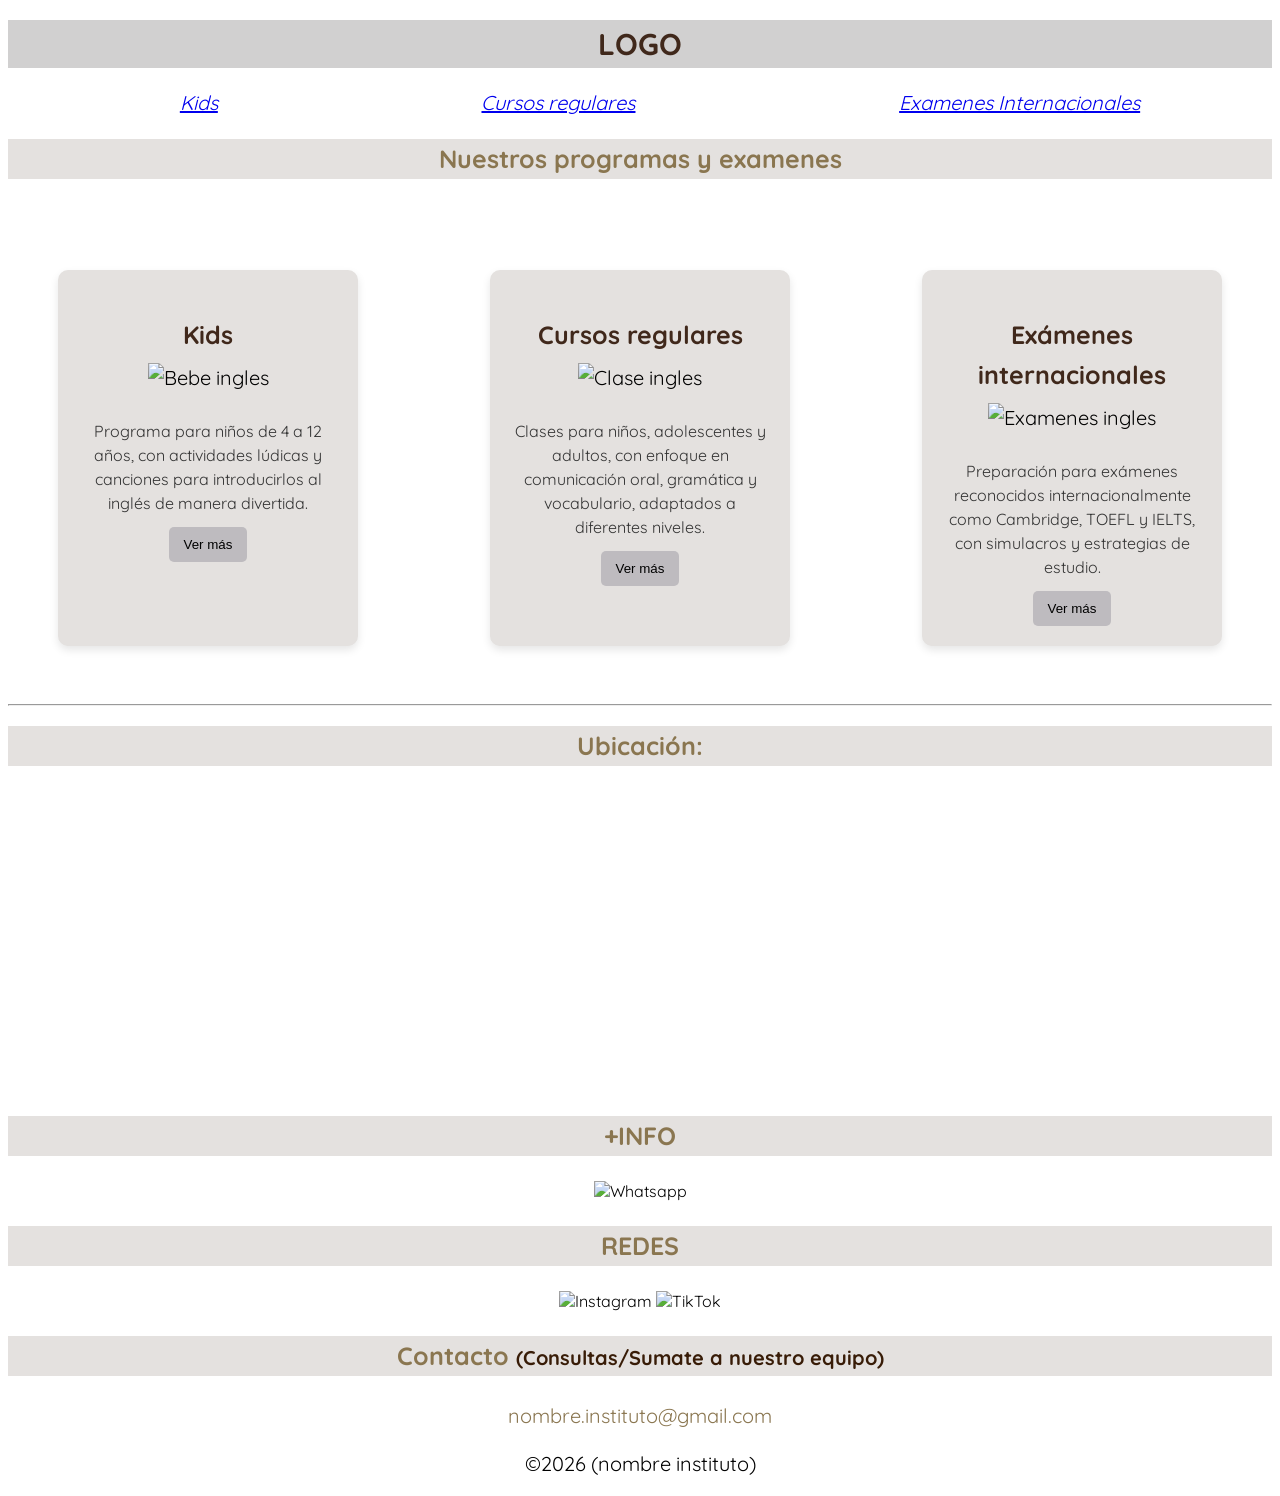
==== index.html @ f932bd29 "Primer commit" ====
<!DOCTYPE html>
<html lang="en">
<head>
    <link rel="stylesheet" href="CSS/style.css">
    <meta charset="UTF-8">
    <meta name="viewport" content="width=device-width, initial-scale=1.0">
   
   <link rel="preconnect" href="https://fonts.googleapis.com">
   <link rel="preconnect" href="https://fonts.gstatic.com" crossorigin>
   <link href="https://fonts.googleapis.com/css2?family=Quicksand:wght@300..700&display=swap" rel="stylesheet">
   <title>Proyecto 1</title>
</head>
<body>
 <header> 
    <h1>LOGO</h1> 
     <nav> 
        <ul class="li"> 
            <li> <a href="pages/Kids.html">Kids</a></li>
            <li><a href="pages/Cursos regulares.html">Cursos regulares</a></li>
            <li><a href="pages/Examenes internacionales.html">Examenes Internacionales</a></li>
        </ul>
     </nav>
</header>
<main>
<h2>Nuestros programas y examenes</h2>
    <section class="claseProductos">
        <div class="contenedorTarjetas">
            <div class="card">
                <h3>Kids</h3>
                <img src="https://encrypted-tbn0.gstatic.com/images?q=tbn:ANd9GcR-oJ-JEQVCtXuHlPVvUUHdgGwE23GdSOUtRg&s" alt="Bebe ingles"> 
                <p>Programa para niños de 4 a 12 años, con actividades lúdicas y canciones para introducirlos al inglés de manera divertida.</p>
                <button>Ver más</button>
            </div>
            <div class="card">
                <h3>Cursos regulares</h3>
                <img src="https://esl-institute.com/wp-content/uploads/2021/09/Diseno-sin-titulo-2021-09-03T183809.583-min-1024x1024.png" alt="Clase ingles"> 
                <p>Clases para niños, adolescentes y adultos, con enfoque en comunicación oral, gramática y vocabulario, adaptados a diferentes niveles.</p>
                <button>Ver más</button>
            </div>
            <div class="card">
                <h3>Exámenes internacionales</h3>
                <img src="https://api.edoxi.com/assets/studyhub/A_student_preparing_for_entrance_exam.webp" alt="Examenes ingles"> 
                <p>Preparación para exámenes reconocidos internacionalmente como Cambridge, TOEFL y IELTS, con simulacros y estrategias de estudio.</p>
                <button>Ver más</button>
            </div>
        </div>  
   
    </section>

</main>
<footer> <hr> 
    <section class="claseIframe">
       <h2 class="claseUbicacion">Ubicación:</h2>
<iframe src="https://www.google.com/maps/embed?pb=!1m18!1m12!1m3!1d3283.064248219544!2d-58.47835872405856!3d-34.6278166587717!2m3!1f0!2f0!3f0!3m2!1i1024!2i768!4f13.1!3m3!1m2!1s0x95bcc9003713cc69%3A0x70349da743e84465!2sGALER%C3%8DA%20MODA%203232!5e0!3m2!1sen!2sar!4v1776169696555!5m2!1sen!2sar" width="400" height="300" style="border:0;" allowfullscreen="" loading="lazy" referrerpolicy="no-referrer-when-downgrade"></iframe>  
 </section>
        <h3>+INFO</h3> 
        <img src="https://i.pinimg.com/736x/0b/73/58/0b7358788324a8d9353272c63ba7704b.jpg" width="5%" alt="Whatsapp">
        <h3>REDES</h3>
        <img src="https://static.vecteezy.com/system/resources/thumbnails/023/986/885/small/instagram-logo-instagram-logo-transparent-instagram-icon-transparent-free-free-png.png" width="5%" alt="Instagram">
       <img src="https://static.vecteezy.com/system/resources/thumbnails/023/986/939/small/tiktok-logo-tiktok-logo-transparent-tiktok-icon-transparent-free-free-png.png" width="5%" alt="TikTok">
      <h3>Contacto <strong>(Consultas/Sumate a nuestro equipo)</strong></h3>  
        <p class="classFooter">nombre.instituto@gmail.com</p>
        <p>©2026 (nombre instituto)</p> 
</footer>
</body>
---- CSS/style.css ----
body {
  font-family: "Quicksand", sans-serif;
  font-optical-sizing: auto;
  font-weight: 400;
  font-style: normal;}

h1 {
  color: #40281b;
    font-size: 30px;
    line-height: 1.6;
    background-color: #d1d0d0;
    text-align: center;
}

h2, h3{
    color: #8A7650;
    font-size: 25px;
    line-height: 1.6;
    background-color: #e4e1df;
    text-align: center;
}
p {
    font-size: 20px;
    text-align: center;
}
li {
    font-style: italic;
    font-size: 20px;
    line-height: 1.5;
    color: white;
}
div {
    font-size: 20px;
    line-height: 1.5;
}
footer {
    text-align: center;
}
strong {
    color: rgb(56, 28, 7);
    font-size: 20px;
    line-height: 1.5;
}
.li {
    display: flex;
    justify-content: space-around;
    
}
button {
    background-color: #bebbbf;
    color: rgb(0, 0, 0);
    border: none;
    padding: 10px 15px;
    border-radius: 5px;
    cursor: pointer;
}
.card {
    display: inline-block;
    width: 260px;
    background-color: #e4e1df;
    padding: 20px;
    margin: 10px;;
    border-radius: 10px;
    box-shadow: 0 4px 8px rgba(0, 0, 0, 0.1);
}
.card img {
    width: 100%;
    height: auto;
    margin-bottom: 10px;
}
.card h3 {
    margin-bottom: 8px;
    background-color: #e4e1df;
    color: #40281b;
}
.card p {
    font-size: 16px;
    color: #333;
    margin-bottom: 12px;
}
.card button {
    background-color: #bebbbf;
    color: rgb(0, 0, 0);
    border: none;
    padding: 10px 15px;
    border-radius: 5px;
    cursor: pointer;
}

.claseProductos {
    background-color:white;
    padding: 40px;
    text-align: center;
}

.contenedorTarjetas {
    margin-top: 20px;
    display: flex;
    justify-content: space-between;
}
.contenedorKids {
    margin-top: 20px;
    display: flex;
    justify-content: center;
}
.classFooter {
    color: #8A7650; 
    font-size: 20px;
    line-height: 1.5;
    background-color: #ffffff;
}

.claseIframe {
    text-align: center;
}
@media(max-width: 768px) {
    .contenedorTarjetas {
        display: block
    }
    .card {
        margin: 0 auto;
        margin-top: 20px;
    }
}
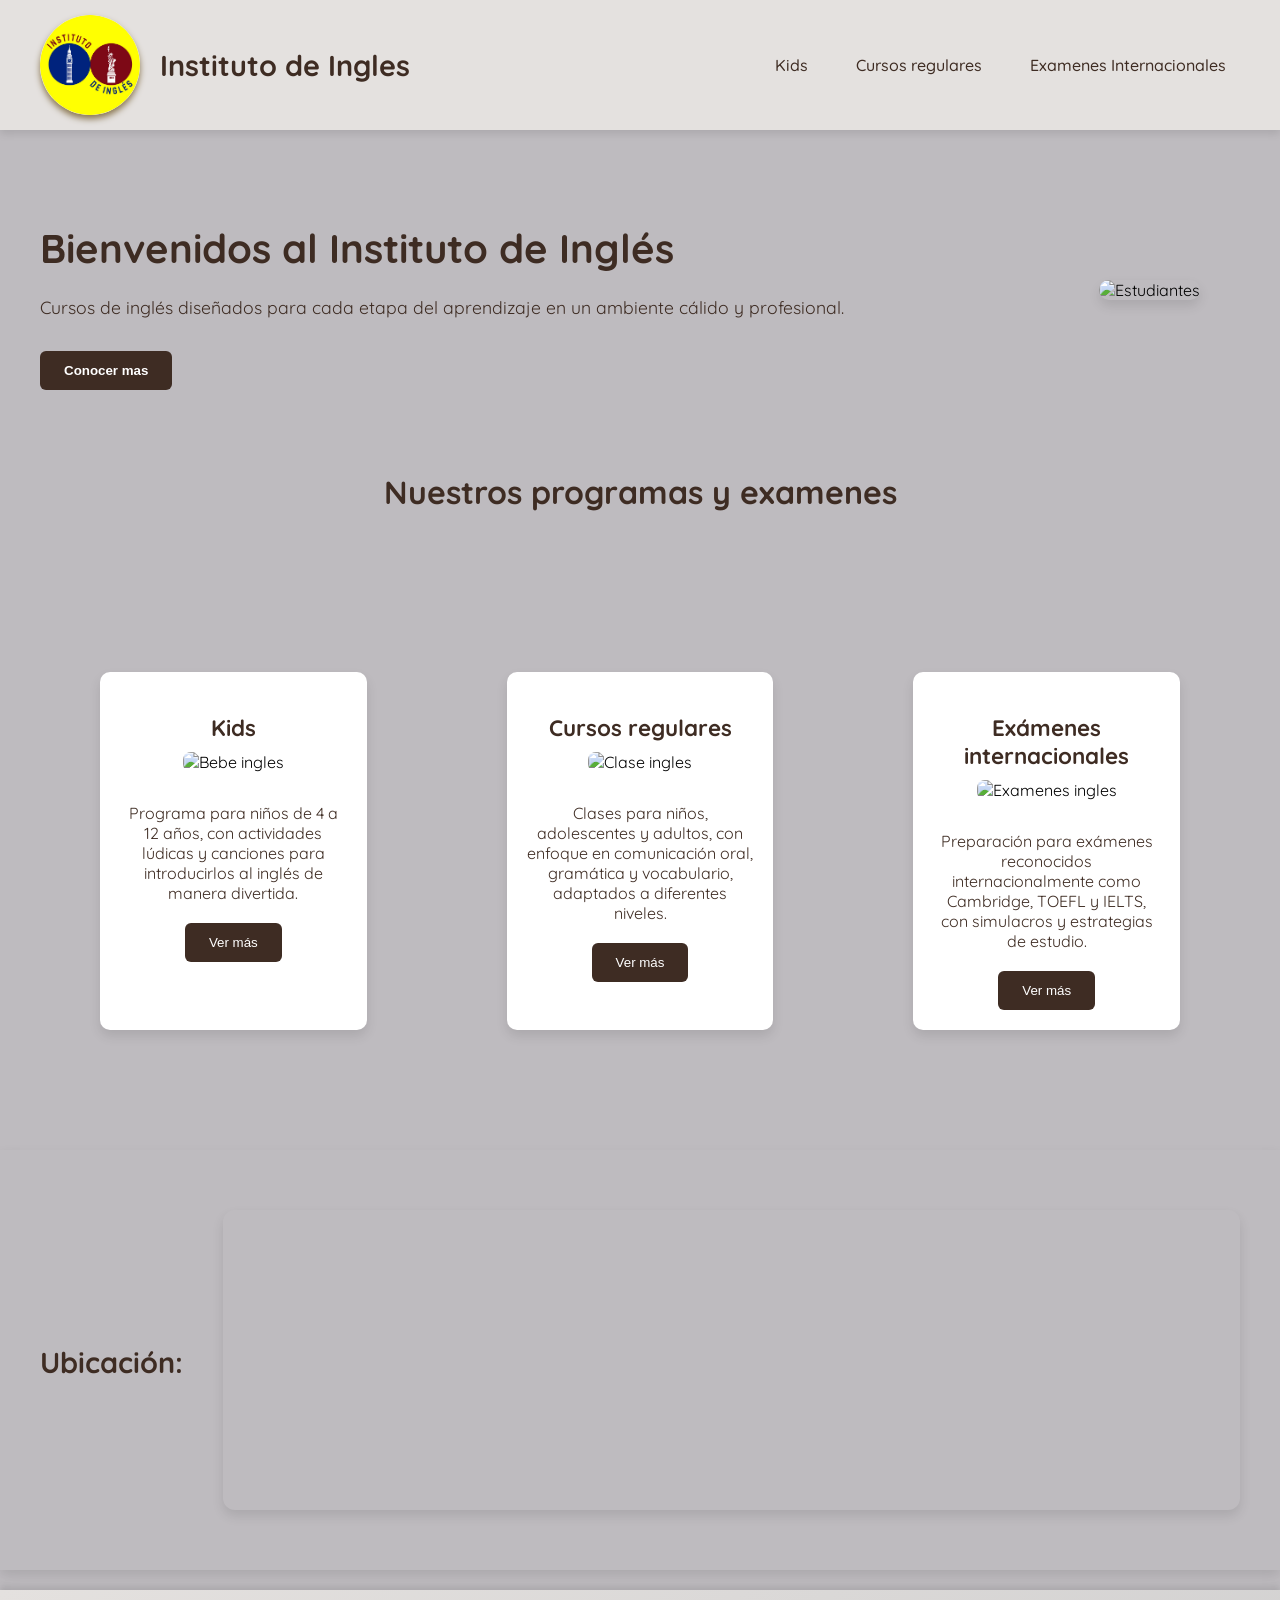
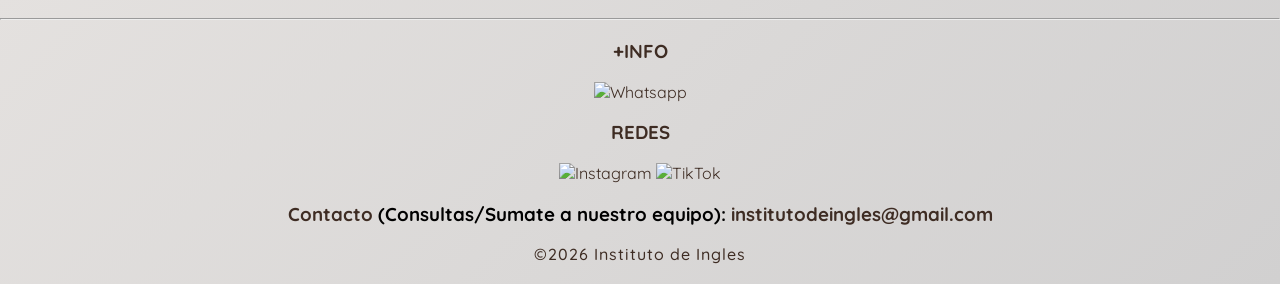
==== commit 88400eaa: "Segundo commit" ====
--- a/index.html
+++ b/index.html
@@ -4,64 +4,68 @@
     <link rel="stylesheet" href="CSS/style.css">
     <meta charset="UTF-8">
     <meta name="viewport" content="width=device-width, initial-scale=1.0">
-   
-   <link rel="preconnect" href="https://fonts.googleapis.com">
-   <link rel="preconnect" href="https://fonts.gstatic.com" crossorigin>
-   <link href="https://fonts.googleapis.com/css2?family=Quicksand:wght@300..700&display=swap" rel="stylesheet">
-   <title>Proyecto 1</title>
-</head>
+    <title>Proyecto 2</title>
+    <link rel="preconnect" href="https://fonts.googleapis.com">
+    <link rel="preconnect" href="https://fonts.gstatic.com" crossorigin>
+    <link href="https://fonts.googleapis.com/css2?family=Quicksand:wght@300..700&display=swap" rel="stylesheet">
+</head> 
 <body>
  <header> 
-    <h1>LOGO</h1> 
+    <img src="img/logo.jpg" alt="Logo">
+    <h1>Instituto de Ingles</h1>
      <nav> 
-        <ul class="li"> 
+        <ul> 
             <li> <a href="pages/Kids.html">Kids</a></li>
             <li><a href="pages/Cursos regulares.html">Cursos regulares</a></li>
             <li><a href="pages/Examenes internacionales.html">Examenes Internacionales</a></li>
         </ul>
      </nav>
 </header>
-<main>
-<h2>Nuestros programas y examenes</h2>
-    <section class="claseProductos">
-        <div class="contenedorTarjetas">
-            <div class="card">
-                <h3>Kids</h3>
-                <img src="https://encrypted-tbn0.gstatic.com/images?q=tbn:ANd9GcR-oJ-JEQVCtXuHlPVvUUHdgGwE23GdSOUtRg&s" alt="Bebe ingles"> 
-                <p>Programa para niños de 4 a 12 años, con actividades lúdicas y canciones para introducirlos al inglés de manera divertida.</p>
-                <button>Ver más</button>
-            </div>
-            <div class="card">
-                <h3>Cursos regulares</h3>
-                <img src="https://esl-institute.com/wp-content/uploads/2021/09/Diseno-sin-titulo-2021-09-03T183809.583-min-1024x1024.png" alt="Clase ingles"> 
-                <p>Clases para niños, adolescentes y adultos, con enfoque en comunicación oral, gramática y vocabulario, adaptados a diferentes niveles.</p>
-                <button>Ver más</button>
-            </div>
-            <div class="card">
-                <h3>Exámenes internacionales</h3>
-                <img src="https://api.edoxi.com/assets/studyhub/A_student_preparing_for_entrance_exam.webp" alt="Examenes ingles"> 
-                <p>Preparación para exámenes reconocidos internacionalmente como Cambridge, TOEFL y IELTS, con simulacros y estrategias de estudio.</p>
-                <button>Ver más</button>
-            </div>
-        </div>  
-   
+<main> 
+    <section class="hero">
+        <div class="heroTexto">
+            <h2>Bienvenidos al Instituto de Inglés</h2>
+            <p>Cursos de inglés diseñados para cada etapa del aprendizaje en un ambiente cálido y profesional.</p>
+            <button> <a href="#">Conocer mas</a></button>
+        </div>
+        <img src="https://images.stockcake.com/public/b/4/7/b4778d1a-8516-4dd1-9b3f-6c2b80eb984c_large/joyful-students-laughing-stockcake.jpg" alt="Estudiantes">
     </section>
-
-</main>
-<footer> <hr> 
-    <section class="claseIframe">
-       <h2 class="claseUbicacion">Ubicación:</h2>
-<iframe src="https://www.google.com/maps/embed?pb=!1m18!1m12!1m3!1d3283.064248219544!2d-58.47835872405856!3d-34.6278166587717!2m3!1f0!2f0!3f0!3m2!1i1024!2i768!4f13.1!3m3!1m2!1s0x95bcc9003713cc69%3A0x70349da743e84465!2sGALER%C3%8DA%20MODA%203232!5e0!3m2!1sen!2sar!4v1776169696555!5m2!1sen!2sar" width="400" height="300" style="border:0;" allowfullscreen="" loading="lazy" referrerpolicy="no-referrer-when-downgrade"></iframe>  
- </section>
+    <h1 class="h1">Nuestros programas y examenes</h1>
+<section class="contenedorTarjetas">
+     <div class="card">
+     <h3>Kids</h3>
+     <img src="https://encrypted-tbn0.gstatic.com/images?q=tbn:ANd9GcR-oJ-JEQVCtXuHlPVvUUHdgGwE23GdSOUtRg&s" alt="Bebe ingles"> 
+     <p>Programa para niños de 4 a 12 años, con actividades lúdicas y canciones para introducirlos al inglés de manera divertida.</p>
+    <button>Ver más</button>
+    </div>
+    <div class="card">
+    <h3>Cursos regulares</h3>
+    <img src="https://esl-institute.com/wp-content/uploads/2021/09/Diseno-sin-titulo-2021-09-03T183809.583-min-1024x1024.png" alt="Clase ingles"> 
+    <p>Clases para niños, adolescentes y adultos, con enfoque en comunicación oral, gramática y vocabulario, adaptados a diferentes niveles.</p>
+    <button>Ver más</button>
+    </div>
+    <div class="card">
+    <h3>Exámenes internacionales</h3>
+    <img src="https://api.edoxi.com/assets/studyhub/A_student_preparing_for_entrance_exam.webp" alt="Examenes ingles"> 
+    <p>Preparación para exámenes reconocidos internacionalmente como Cambridge, TOEFL y IELTS, con simulacros y estrategias de estudio.</p>
+    <button>Ver más</button>
+    </div>
+</section>
+ <section class="mapa">
+       <h2>Ubicación:</h2>
+ <iframe src="https://www.google.com/maps/embed?pb=!4v1779195976456!6m8!1m7!1swCULWp9ajJ74xPG6pUaSiw!2m2!1d-34.59549215925812!2d-58.51239055259206!3f69.11469!4f0!5f0.7820865974627469" width="400" height="300" style="border:0;" allowfullscreen="" loading="lazy" referrerpolicy="no-referrer-when-downgrade"></iframe>
+ </main>
+ <footer class="footer"> <hr> 
+ </section class="footerSec">
         <h3>+INFO</h3> 
         <img src="https://i.pinimg.com/736x/0b/73/58/0b7358788324a8d9353272c63ba7704b.jpg" width="5%" alt="Whatsapp">
         <h3>REDES</h3>
         <img src="https://static.vecteezy.com/system/resources/thumbnails/023/986/885/small/instagram-logo-instagram-logo-transparent-instagram-icon-transparent-free-free-png.png" width="5%" alt="Instagram">
        <img src="https://static.vecteezy.com/system/resources/thumbnails/023/986/939/small/tiktok-logo-tiktok-logo-transparent-tiktok-icon-transparent-free-free-png.png" width="5%" alt="TikTok">
-      <h3>Contacto <strong>(Consultas/Sumate a nuestro equipo)</strong></h3>  
-        <p class="classFooter">nombre.instituto@gmail.com</p>
-        <p>©2026 (nombre instituto)</p> 
+      <h3>Contacto <strong>(Consultas/Sumate a nuestro equipo):</strong> institutodeingles@gmail.com</h3>  
+        <p>©2026 Instituto de Ingles</p> 
+</section>
 </footer>
 </body>
+</html>
 
-
--- a/CSS/style.css
+++ b/CSS/style.css
@@ -1,119 +1,201 @@
-
+header {
+    display: flex;
+    align-items: center;
+    justify-content: space-between;
+    background: #e4e1df;
+    padding: 15px 40px;
+    box-shadow: 0 4px 8px rgba(0, 0, 0, 0.1);
+}
+header img {
+    height: 100px;
+    margin-right: 20px;
+    border-radius: 200px;
+    box-shadow: #8A7650 0px 4px 6px;
+}
+header h1 {
+    color: #3E2C23;
+    font-size: 1.8rem;
+    margin: 0;
+    flex-grow: 1;
+}
 body {
-  font-family: "Quicksand", sans-serif;
+  margin: 0;
+  font-family: "Quicksand", 'Times New Roman', Times, serif, sans-serif;
   font-optical-sizing: auto;
   font-weight: 400;
-  font-style: normal;}
-
-h1 {
-  color: #40281b;
-    font-size: 30px;
+  font-style: normal;
+  background: #bebbbf;
+}
+nav {
+    display: flex;
+    gap: 20px;
+}
+nav a {
+    text-decoration: none;
+    color: #3E2C23;
+    font-weight: 500;
+    padding: 8px 14px;
+    border-radius: 6px;
+}
+nav ul {
+    display: flex;
+    gap: 20px;
+    margin: 0;
+    padding: 0;
+}
+nav li {
+    list-style: none;
+} 
+.hero {
+    display: flex;
+    align-items: center;
+    justify-content: space-between;
+    padding: 60px 40px;
+    background: linear-gradient(135geg, #e4e1df, #d1d0d0);
+}
+.heroTexto h2 {
+    font-size: 2.5rem;
+    color: #3E2C23;
+    margin-bottom: 20px;
+}
+.heroTexto p {
+    font-size: 1.1rem;
     line-height: 1.6;
-    background-color: #d1d0d0;
-    text-align: center;
-}
-
-h2, h3{
-    color: #8A7650;
-    font-size: 25px;
-    line-height: 1.6;
-    background-color: #e4e1df;
-    text-align: center;
-}
-p {
-    font-size: 20px;
-    text-align: center;
-}
-li {
-    font-style: italic;
-    font-size: 20px;
-    line-height: 1.5;
-    color: white;
-}
-div {
-    font-size: 20px;
-    line-height: 1.5;
-}
-footer {
-    text-align: center;
-}
-strong {
-    color: rgb(56, 28, 7);
-    font-size: 20px;
-    line-height: 1.5;
-}
-.li {
-    display: flex;
-    justify-content: space-around;
-    
-}
-button {
-    background-color: #bebbbf;
-    color: rgb(0, 0, 0);
-    border: none;
-    padding: 10px 15px;
-    border-radius: 5px;
+    color: #3E2C23;
+    margin-bottom: 30px;
+}
+.heroTexto button {
+    background: #3E2C23;
+    border: none;
+    padding: 12px 24px;
+    border-radius: 6px;
     cursor: pointer;
+}
+.heroTexto button a {
+    color: #fff;
+    text-decoration: none;
+    font-weight: 600;
+}
+.hero img {
+    margin: 40px;
+    max-width: 45%;
+    border-radius: 10px;
+    box-shadow: 0 6px 12px rgba(0, 0, 0, 0.1);
+}
+.contenedorTarjetas {
+    display: flex;
+    justify-content: center;
+    gap: 20px;
+    text-align: center;
+    padding: 60px 40px;
+    background: #bebbbf;
+}
+.h1 {
+    text-align: center;
+    font-size: 2rem;
+    color: #3E2C23;
+    margin-bottom: 40px;
 }
 .card {
     display: inline-block;
-    width: 260px;
-    background-color: #e4e1df;
+    width: 280px;
+    margin: 60px;
     padding: 20px;
-    margin: 10px;;
+    background: #fff;
     border-radius: 10px;
-    box-shadow: 0 4px 8px rgba(0, 0, 0, 0.1);
+    box-shadow: 0 6px 12px rgba(0, 0, 0, 0.1);
 }
 .card img {
     width: 100%;
-    height: auto;
+    border-radius: 8px;
+    margin-bottom: 15px;
+}
+.card h3 {
+    font-size: 1.4rem;
     margin-bottom: 10px;
-}
-.card h3 {
-    margin-bottom: 8px;
-    background-color: #e4e1df;
-    color: #40281b;
+    color: #3E2C23;
 }
 .card p {
-    font-size: 16px;
-    color: #333;
-    margin-bottom: 12px;
+    font-size: 1rem;
+    color: #3E2C23;
+    margin-bottom: 20px;
 }
 .card button {
-    background-color: #bebbbf;
-    color: rgb(0, 0, 0);
-    border: none;
-    padding: 10px 15px;
-    border-radius: 5px;
+    background: #bebbbf;
+    border: none;
+    padding: 10px 18px;
+    border-radius: 6px;
     cursor: pointer;
 }
-
-.claseProductos {
-    background-color:white;
-    padding: 40px;
-    text-align: center;
-}
-
-.contenedorTarjetas {
+.card button a {
+    color: #fff;
+    text-decoration: none;
+    font-weight: 600;
+}
+.mapa {
+    display: flex;
+    align-items: center;
+    justify-content: space-between;
+    gap: 40px;
+    padding: 60px 40px;
+    background: #bebbbf;
+    box-shadow: 0 6px 12px rgba(0, 0, 0, 0.1);
+}
+.mapa h2 {
+    font-size: 1.8rem;
+    color: #3E2C23;
+    margin-bottom: 20px;
+}
+.mapa iframe {
+    flex-grow: 1;
+    border-radius: 12px;
+    box-shadow: 0 6px 12px rgba(0, 0, 0, 0.1);
+    border: none;
+}
+.footer {
+    background: linear-gradient(135deg, #e4e1df, #d1d0d0);
+    color: #3E2C23;
+    text-align: center;
+    padding: 20px 0px;
     margin-top: 20px;
-    display: flex;
-    justify-content: space-between;
-}
-.contenedorKids {
-    margin-top: 20px;
-    display: flex;
-    justify-content: center;
-}
-.classFooter {
-    color: #8A7650; 
-    font-size: 20px;
-    line-height: 1.5;
-    background-color: #ffffff;
-}
-
-.claseIframe {
-    text-align: center;
-}
+    box-shadow: 0 -4px 6px rgba(0, 0, 0, 0.1);
+}
+.footer p {
+    color: #3E2C23;
+    margin: 0;
+    font-size: 1rem;
+    font-weight: 500;
+    letter-spacing: 1px;
+}
+strong {
+    color: #000000;
+}
+.contenedorTarjetas button {
+    display: flex;
+    flex-wrap: wrap;
+    gap: 20px;
+    text-align: center;
+    background: #3E2C23;
+    color: #fff;
+    border: none;
+    padding: 12px 24px;
+    margin: 0 auto;
+    border-radius: 6px;
+    cursor: pointer;
+}
+.contenedorTarjetas button a { 
+    color: #fff;
+    text-decoration: none;
+    font-weight: 600;
+}
+
+.h2 {
+    text-align: center;
+    font-size: 2rem;
+    color: #3E2C23;
+    margin-bottom: 40px;
+}
+
 @media(max-width: 768px) {
     .contenedorTarjetas {
         display: block
